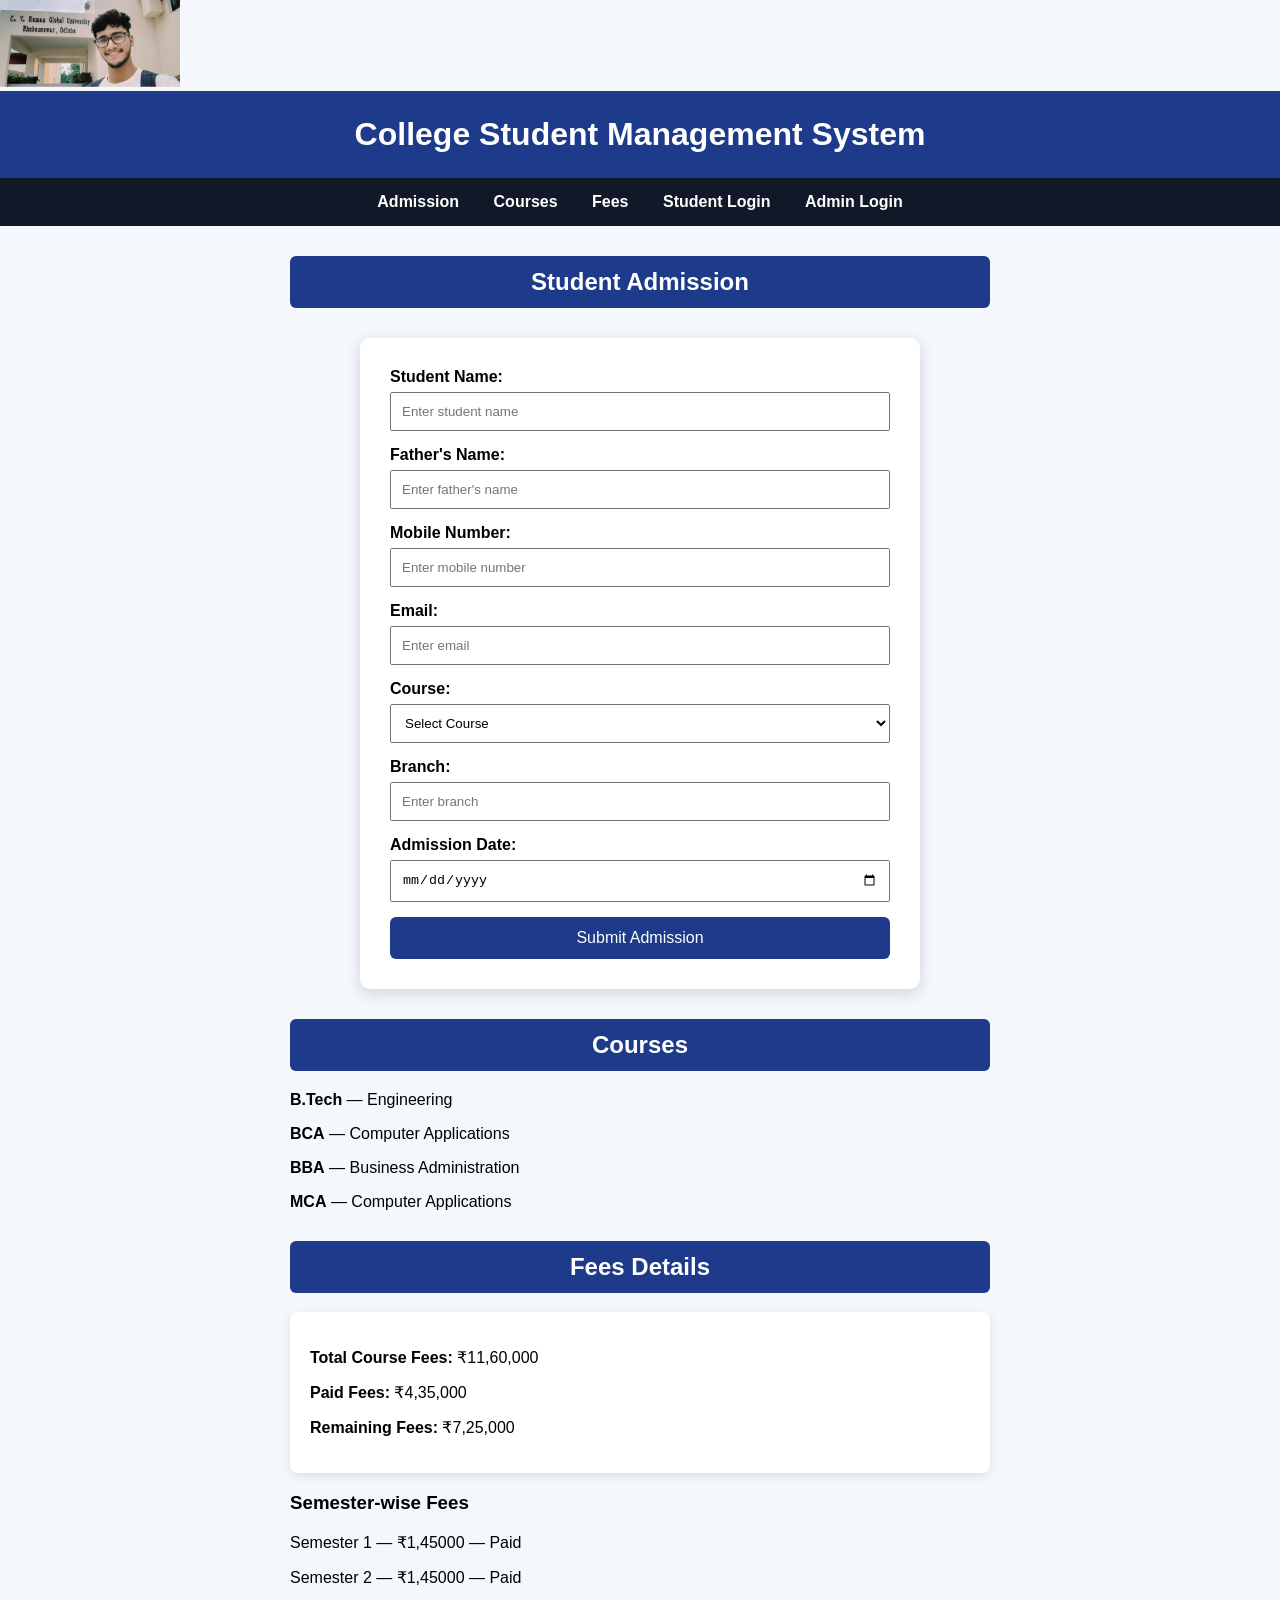
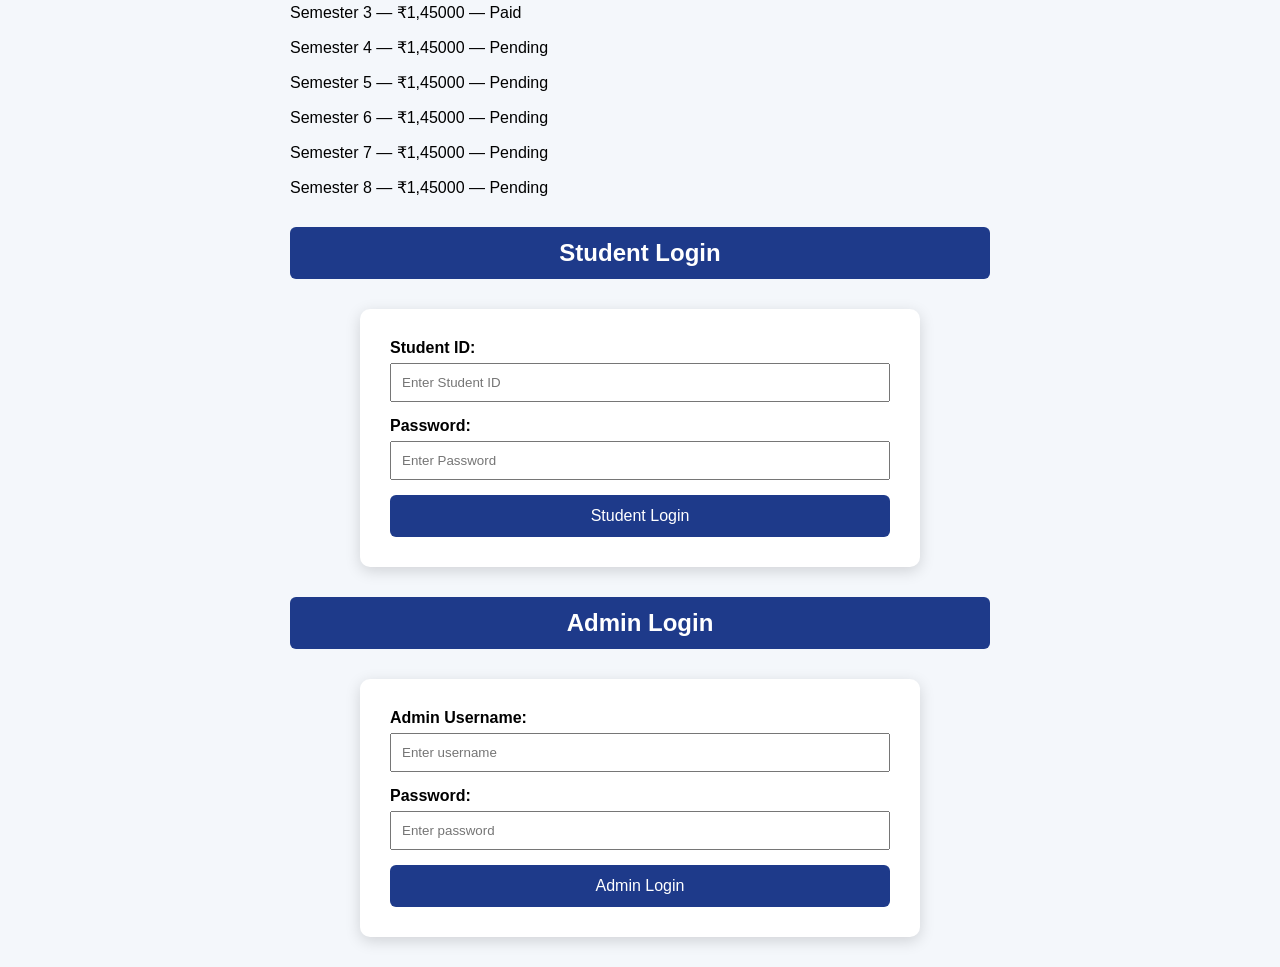
==== index.html @ 2088e77e "Update index.html" ====
<!DOCTYPE html>
<html>
<head>
    <title>College Student Management System</title>
    <link rel="stylesheet" href="style.css">
</head>

<body>
<img src="Satishphoto.jpg" alt="My Photo" width="180">
    <h1>College Student Management System</h1>

    <nav>
        <a href="#admission">Admission</a>
        <a href="#courses">Courses</a>
        <a href="#fees">Fees</a>
        <a href="#student-login">Student Login</a>
        <a href="#admin-login">Admin Login</a>
    </nav>

    <!-- Student Admission -->
    <section id="admission">
        <h2>Student Admission</h2>

        <form id="admissionForm">

            <label>Student Name:</label>
            <input type="text" id="studentName" placeholder="Enter student name">

            <label>Father's Name:</label>
            <input type="text" id="fatherName" placeholder="Enter father's name">

            <label>Mobile Number:</label>
            <input type="tel" id="mobile" placeholder="Enter mobile number">

            <label>Email:</label>
            <input type="email" id="email" placeholder="Enter email">

            <label>Course:</label>
            <select id="course">
                <option value="">Select Course</option>
                <option value="B.Tech">B.Tech</option>
                <option value="BCA">BCA</option>
                <option value="BBA">BBA</option>
                <option value="MCA">MCA</option>
            </select>

            <label>Branch:</label>
            <input type="text" id="branch" placeholder="Enter branch">

            <label>Admission Date:</label>
            <input type="date" id="admissionDate">

            <button type="submit">Submit Admission</button>

        </form>
    </section>
<!-- Courses -->
<section id="courses">
    <h2>Courses</h2>

    <p><strong>B.Tech</strong> — Engineering</p>
    <p><strong>BCA</strong> — Computer Applications</p>
    <p><strong>BBA</strong> — Business Administration</p>
    <p><strong>MCA</strong> — Computer Applications</p>
</section>
    <!-- Fees Details -->
    <section id="fees">
        <h2>Fees Details</h2>

        <div>
            <p><strong>Total Course Fees:</strong> ₹11,60,000</p>
            <p><strong>Paid Fees:</strong> ₹4,35,000</p>
            <p><strong>Remaining Fees:</strong> ₹7,25,000</p>
        </div>

        <h3>Semester-wise Fees</h3>

        <p>Semester 1 — ₹1,45000 — Paid</p>
        <p>Semester 2 — ₹1,45000 — Paid</p>
        <p>Semester 3 — ₹1,45000 — Paid</p>
        <p>Semester 4 — ₹1,45000 — Pending</p>
        <p>Semester 5 — ₹1,45000 — Pending</p>
        <p>Semester 6 — ₹1,45000 — Pending</p>
        <p>Semester 7 — ₹1,45000 — Pending</p>
        <p>Semester 8 — ₹1,45000 — Pending</p>
    </section>

   <!-- Student Login -->
<section id="student-login">
    <h2>Student Login</h2>

    <form id="studentLoginForm">

        <label for="student-id">Student ID:</label>
        <input
            type="text"
            id="student-id"
            placeholder="Enter Student ID"
            required
        >

        <label for="student-password">Password:</label>
        <input
            type="password"
            id="student-password"
            placeholder="Enter Password"
            required
        >

        <button type="submit">Student Login</button>

    </form>
</section>

    <!-- Admin Login -->
<section id="admin">
    <h2>Admin Login</h2>

    <form id="adminLoginForm">

        <label for="adminUsername">Admin Username:</label>
        <input
            type="text"
            id="adminUsername"
            placeholder="Enter username"
            required
        >

        <label for="adminPassword">Password:</label>
        <input
            type="password"
            id="adminPassword"
            placeholder="Enter password"
            required
        >

        <button type="submit">Admin Login</button>

    </form>
</section>

    <script src="script.js"></script>

</body>
</html>
---- style.css ----
body {
    font-family: Arial, sans-serif;
    background: #f4f7fb;
    margin: 0;
    padding: 0;
}

h1 {
    background: #1e3a8a;
    color: white;
    text-align: center;
    padding: 25px;
    margin: 0;
}

h2 {
    text-align: center;
    color: #1e3a8a;
}

form {
    background: white;
    width: 500px;
    margin: 30px auto;
    padding: 30px;
    border-radius: 10px;
    box-shadow: 0 4px 15px rgba(0,0,0,0.15);
}

label {
    font-weight: bold;
}

input, select {
    width: 100%;
    padding: 10px;
    margin-top: 6px;
    margin-bottom: 15px;
    box-sizing: border-box;
}

button {
    width: 100%;
    padding: 12px;
    background: #1e3a8a;
    color: white;
    border: none;
    border-radius: 6px;
    font-size: 16px;
    cursor: pointer;
}

button:hover {
    background: #2563eb;
}

nav {
    background: #111827;
    padding: 15px;
    text-align: center;
}

nav a {
    color: white;
    text-decoration: none;
    margin: 0 15px;
    font-weight: bold;
}

nav a:hover {
    color: #60a5fa;
}

section {
    max-width: 700px;
    margin: 30px auto;
}

section h2 {
    background: #1e3a8a;
    color: white;
    padding: 12px;
    border-radius: 6px;
}

section div {
    background: white;
    padding: 20px;
    border-radius: 8px;
    box-shadow: 0 3px 10px rgba(0,0,0,0.1);
}

section p {
    font-size: 16px;
}
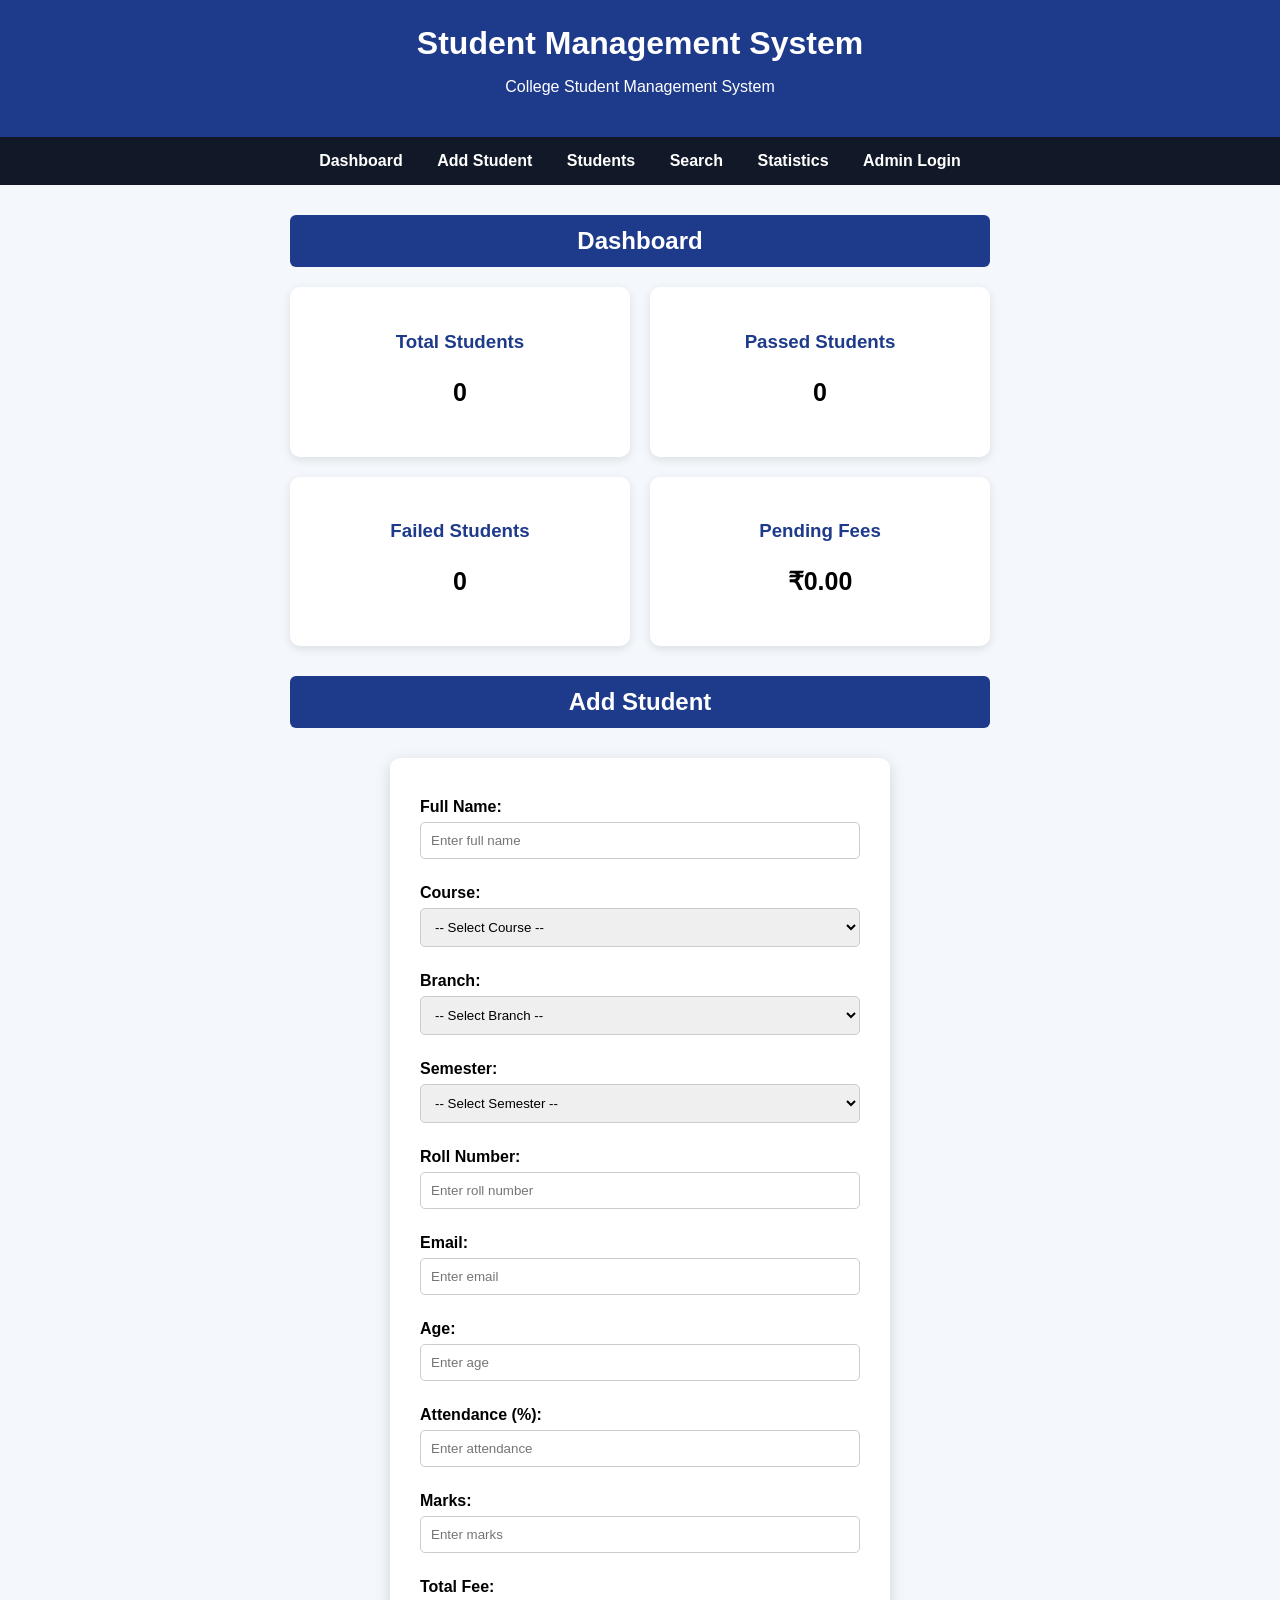
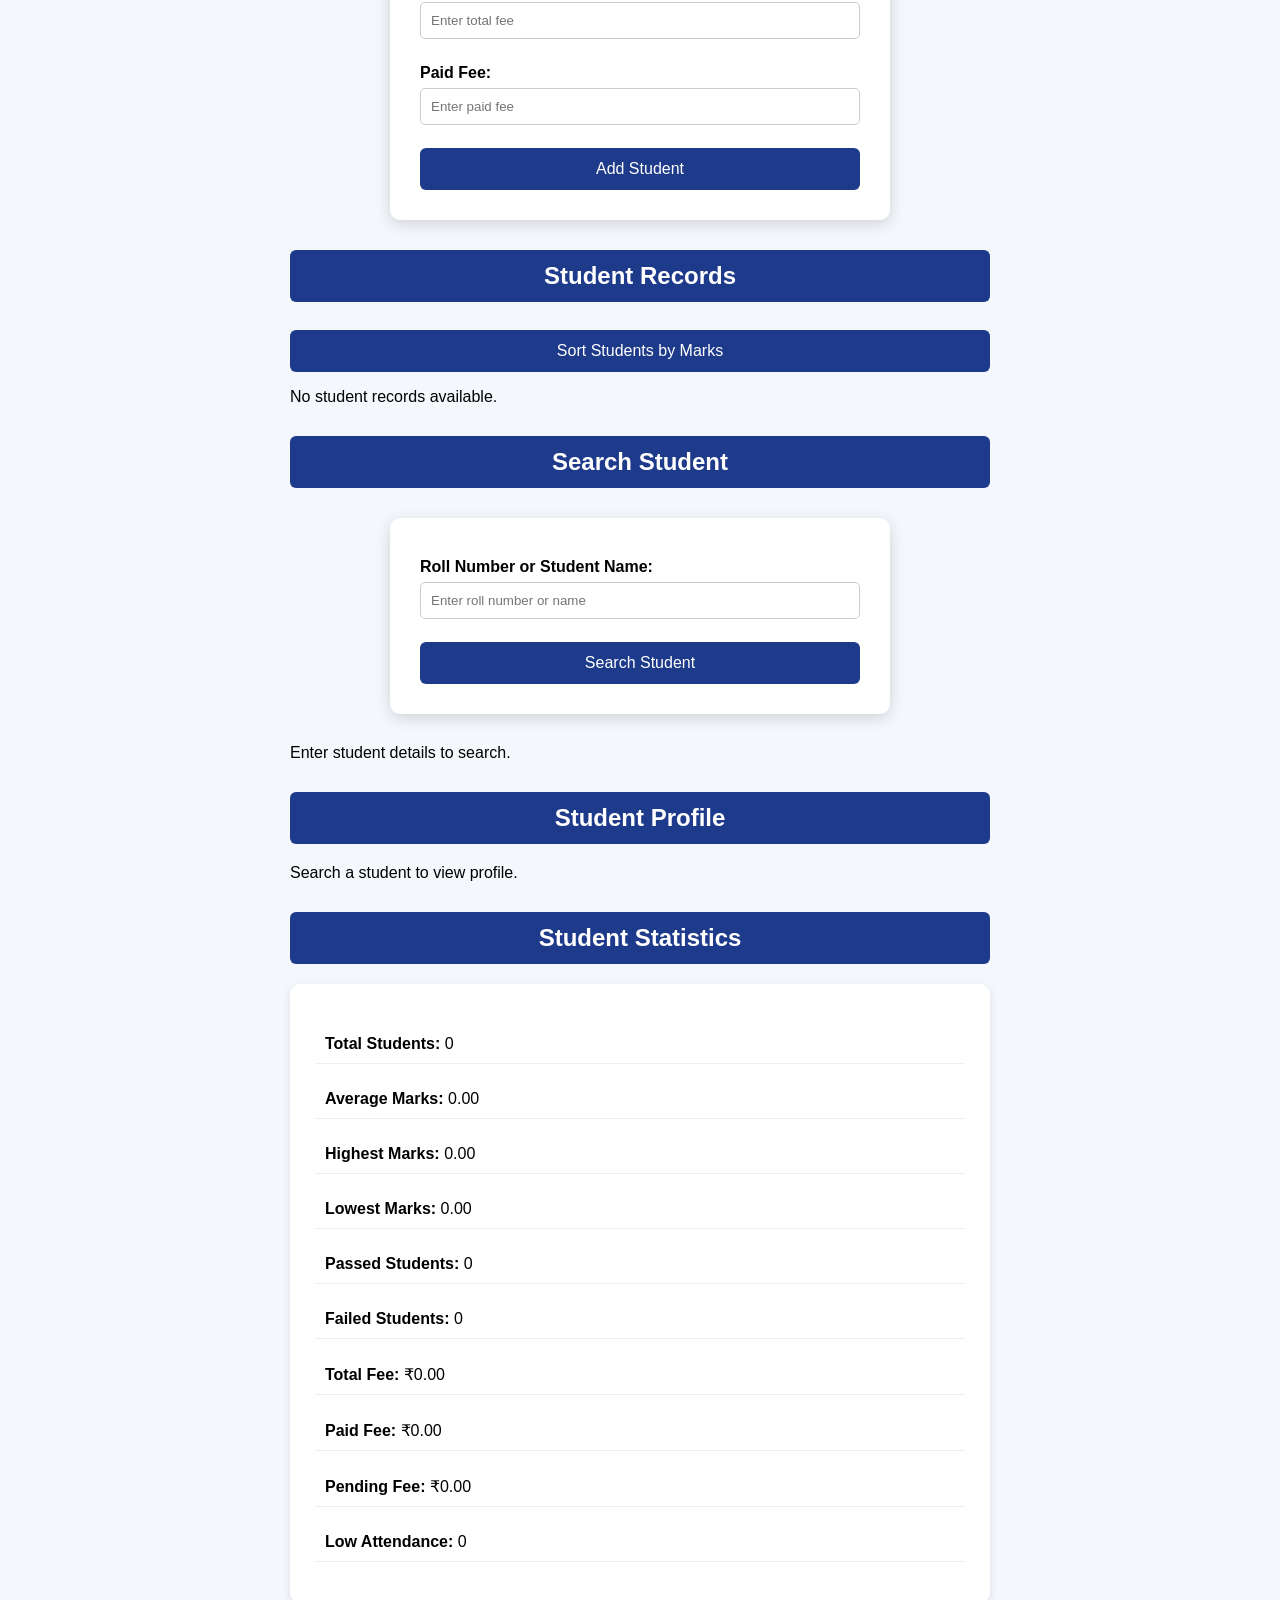
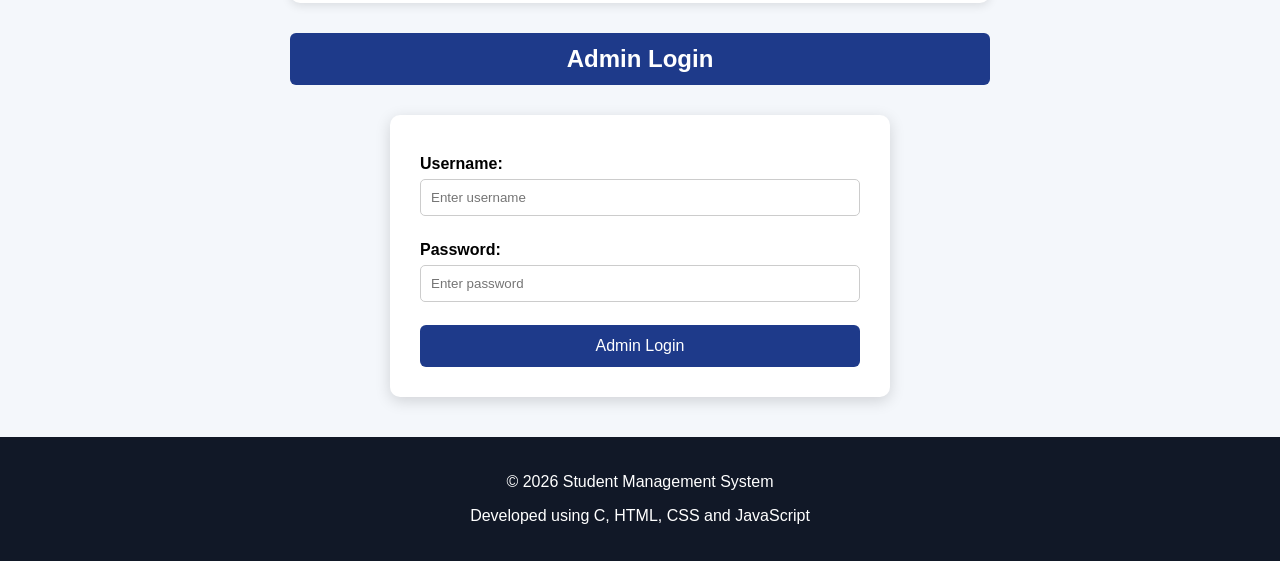
==== commit c5e77413: "Move website files to root" ====
--- a/index.html
+++ b/index.html
@@ -1,124 +1,433 @@
 <!DOCTYPE html>
-<html>
+<html lang="en">
+
 <head>
-    <title>College Student Management System</title>
+    <meta charset="UTF-8">
+    <meta name="viewport" content="width=device-width, initial-scale=1.0">
+
+    <title>Student Management System</title>
+
     <link rel="stylesheet" href="style.css">
 </head>
 
 <body>
-<img src="Satishphoto.jpg" alt="My Photo" width="180">
-    <h1>College Student Management System</h1>
-
-    <nav>
-        <a href="#admission">Admission</a>
-        <a href="#courses">Courses</a>
-        <a href="#fees">Fees</a>
-        <a href="#student-login">Student Login</a>
-        <a href="#admin-login">Admin Login</a>
-    </nav>
-
-    <!-- Student Admission -->
-    <section id="admission">
-        <h2>Student Admission</h2>
-
-        <form id="admissionForm">
-
-            <label>Student Name:</label>
-            <input type="text" id="studentName" placeholder="Enter student name">
-
-            <label>Father's Name:</label>
-            <input type="text" id="fatherName" placeholder="Enter father's name">
-
-            <label>Mobile Number:</label>
-            <input type="tel" id="mobile" placeholder="Enter mobile number">
-
-            <label>Email:</label>
-            <input type="email" id="email" placeholder="Enter email">
-
-            <label>Course:</label>
-            <select id="course">
-                <option value="">Select Course</option>
-                <option value="B.Tech">B.Tech</option>
-                <option value="BCA">BCA</option>
-                <option value="BBA">BBA</option>
-                <option value="MCA">MCA</option>
-            </select>
-
-            <label>Branch:</label>
-            <input type="text" id="branch" placeholder="Enter branch">
-
-            <label>Admission Date:</label>
-            <input type="date" id="admissionDate">
-
-            <button type="submit">Submit Admission</button>
-
-        </form>
-    </section>
-<!-- Courses -->
-<section id="courses">
-    <h2>Courses</h2>
-
-    <p><strong>B.Tech</strong> — Engineering</p>
-    <p><strong>BCA</strong> — Computer Applications</p>
-    <p><strong>BBA</strong> — Business Administration</p>
-    <p><strong>MCA</strong> — Computer Applications</p>
-</section>
-    <!-- Fees Details -->
-    <section id="fees">
-        <h2>Fees Details</h2>
-
-        <div>
-            <p><strong>Total Course Fees:</strong> ₹11,60,000</p>
-            <p><strong>Paid Fees:</strong> ₹4,35,000</p>
-            <p><strong>Remaining Fees:</strong> ₹7,25,000</p>
+
+<header>
+    <h1>Student Management System</h1>
+    <p>College Student Management System</p>
+</header>
+
+<nav>
+    <a href="#dashboard">Dashboard</a>
+    <a href="#admission">Add Student</a>
+    <a href="#students">Students</a>
+    <a href="#search">Search</a>
+    <a href="#statistics">Statistics</a>
+    <a href="#login">Admin Login</a>
+</nav>
+
+
+<main>
+
+<!-- =========================
+     DASHBOARD
+========================= -->
+
+<section id="dashboard">
+
+    <h2>Dashboard</h2>
+
+    <div class="dashboard-cards">
+
+        <div class="card">
+            <h3>Total Students</h3>
+            <p id="totalStudents">0</p>
         </div>
 
-        <h3>Semester-wise Fees</h3>
-
-        <p>Semester 1 — ₹1,45000 — Paid</p>
-        <p>Semester 2 — ₹1,45000 — Paid</p>
-        <p>Semester 3 — ₹1,45000 — Paid</p>
-        <p>Semester 4 — ₹1,45000 — Pending</p>
-        <p>Semester 5 — ₹1,45000 — Pending</p>
-        <p>Semester 6 — ₹1,45000 — Pending</p>
-        <p>Semester 7 — ₹1,45000 — Pending</p>
-        <p>Semester 8 — ₹1,45000 — Pending</p>
-    </section>
-
-   <!-- Student Login -->
-<section id="student-login">
-    <h2>Student Login</h2>
-
-    <form id="studentLoginForm">
-
-        <label for="student-id">Student ID:</label>
-        <input
-            type="text"
-            id="student-id"
-            placeholder="Enter Student ID"
-            required
-        >
-
-        <label for="student-password">Password:</label>
-        <input
-            type="password"
-            id="student-password"
-            placeholder="Enter Password"
-            required
-        >
-
-        <button type="submit">Student Login</button>
+        <div class="card">
+            <h3>Passed Students</h3>
+            <p id="passedStudents">0</p>
+        </div>
+
+        <div class="card">
+            <h3>Failed Students</h3>
+            <p id="failedStudents">0</p>
+        </div>
+
+        <div class="card">
+            <h3>Pending Fees</h3>
+            <p id="pendingFees">₹0.00</p>
+        </div>
+
+    </div>
+
+</section>
+
+
+<!-- =========================
+     ADD STUDENT
+========================= -->
+
+<section id="admission">
+
+    <h2>Add Student</h2>
+
+    <form id="studentForm">
+
+        <label>Full Name:</label>
+
+        <input
+            type="text"
+            id="studentName"
+            placeholder="Enter full name"
+            required
+        >
+
+
+        <!-- COURSE -->
+
+        <label>Course:</label>
+
+        <select id="courseSelect" required>
+
+            <option value="">-- Select Course --</option>
+
+            <option value="B.Tech">B.Tech</option>
+            <option value="BCA">BCA</option>
+            <option value="MCA">MCA</option>
+            <option value="B.Sc">B.Sc</option>
+            <option value="M.Sc">M.Sc</option>
+            <option value="BBA">BBA</option>
+            <option value="MBA">MBA</option>
+
+            <option value="Other">Other</option>
+
+        </select>
+
+        <input
+            type="text"
+            id="otherCourse"
+            placeholder="Enter your course"
+            style="display:none;"
+        >
+
+
+        <!-- BRANCH -->
+
+        <label>Branch:</label>
+
+        <select id="branchSelect" required>
+
+            <option value="">-- Select Branch --</option>
+
+            <option value="CSE">Computer Science & Engineering</option>
+            <option value="IT">Information Technology</option>
+            <option value="ECE">Electronics & Communication Engineering</option>
+            <option value="EEE">Electrical & Electronics Engineering</option>
+            <option value="ME">Mechanical Engineering</option>
+            <option value="CE">Civil Engineering</option>
+            <option value="AI & ML">Artificial Intelligence & Machine Learning</option>
+            <option value="DS">Data Science</option>
+
+            <option value="Other">Other</option>
+
+        </select>
+
+        <input
+            type="text"
+            id="otherBranch"
+            placeholder="Enter your branch"
+            style="display:none;"
+        >
+
+
+        <!-- SEMESTER -->
+
+        <label>Semester:</label>
+
+        <select id="semesterSelect" required>
+
+            <option value="">-- Select Semester --</option>
+
+            <option value="1">1</option>
+            <option value="2">2</option>
+            <option value="3">3</option>
+            <option value="4">4</option>
+            <option value="5">5</option>
+            <option value="6">6</option>
+            <option value="7">7</option>
+            <option value="8">8</option>
+
+            <option value="Other">Other</option>
+
+        </select>
+
+        <input
+            type="text"
+            id="otherSemester"
+            placeholder="Enter your semester"
+            style="display:none;"
+        >
+
+
+        <!-- ROLL -->
+
+        <label>Roll Number:</label>
+
+        <input
+            type="number"
+            id="roll"
+            placeholder="Enter roll number"
+            required
+        >
+
+
+        <!-- EMAIL -->
+
+        <label>Email:</label>
+
+        <input
+            type="email"
+            id="email"
+            placeholder="Enter email"
+            required
+        >
+
+
+        <!-- AGE -->
+
+        <label>Age:</label>
+
+        <input
+            type="number"
+            id="age"
+            min="1"
+            placeholder="Enter age"
+            required
+        >
+
+
+        <!-- ATTENDANCE -->
+
+        <label>Attendance (%):</label>
+
+        <input
+            type="number"
+            id="attendance"
+            min="0"
+            max="100"
+            step="0.01"
+            placeholder="Enter attendance"
+            required
+        >
+
+
+        <!-- MARKS -->
+
+        <label>Marks:</label>
+
+        <input
+            type="number"
+            id="marks"
+            min="0"
+            max="100"
+            step="0.01"
+            placeholder="Enter marks"
+            required
+        >
+
+
+        <!-- TOTAL FEE -->
+
+        <label>Total Fee:</label>
+
+        <input
+            type="number"
+            id="totalFee"
+            min="0"
+            step="0.01"
+            placeholder="Enter total fee"
+            required
+        >
+
+
+        <!-- PAID FEE -->
+
+        <label>Paid Fee:</label>
+
+        <input
+            type="number"
+            id="paidFee"
+            min="0"
+            step="0.01"
+            placeholder="Enter paid fee"
+            required
+        >
+
+
+        <button type="submit">
+            Add Student
+        </button>
 
     </form>
-</section>
-
-    <!-- Admin Login -->
-<section id="admin">
+
+    <p id="formMessage"></p>
+
+</section>
+
+
+<!-- =========================
+     STUDENT RECORDS
+========================= -->
+
+<section id="students">
+
+    <h2>Student Records</h2>
+
+    <button
+        type="button"
+        onclick="sortStudents()"
+    >
+        Sort Students by Marks
+    </button>
+
+    <div id="studentList">
+
+        <p>No student records available.</p>
+
+    </div>
+
+</section>
+
+
+<!-- =========================
+     SEARCH
+========================= -->
+
+<section id="search">
+
+    <h2>Search Student</h2>
+
+    <form id="searchForm">
+
+        <label>Roll Number or Student Name:</label>
+
+        <input
+            type="text"
+            id="searchInput"
+            placeholder="Enter roll number or name"
+            required
+        >
+
+        <button type="submit">
+            Search Student
+        </button>
+
+    </form>
+
+    <div id="searchResult">
+
+        <p>Enter student details to search.</p>
+
+    </div>
+
+</section>
+
+
+<!-- =========================
+     PROFILE
+========================= -->
+
+<section id="profile">
+
+    <h2>Student Profile</h2>
+
+    <div id="studentProfile">
+
+        <p>Search a student to view profile.</p>
+
+    </div>
+
+</section>
+
+
+<!-- =========================
+     STATISTICS
+========================= -->
+
+<section id="statistics">
+
+    <h2>Student Statistics</h2>
+
+    <div class="statistics-box">
+
+        <p>
+            <strong>Total Students:</strong>
+            <span id="statTotal">0</span>
+        </p>
+
+        <p>
+            <strong>Average Marks:</strong>
+            <span id="averageMarks">0</span>
+        </p>
+
+        <p>
+            <strong>Highest Marks:</strong>
+            <span id="highestMarks">0</span>
+        </p>
+
+        <p>
+            <strong>Lowest Marks:</strong>
+            <span id="lowestMarks">0</span>
+        </p>
+
+        <p>
+            <strong>Passed Students:</strong>
+            <span id="statPassed">0</span>
+        </p>
+
+        <p>
+            <strong>Failed Students:</strong>
+            <span id="statFailed">0</span>
+        </p>
+
+        <p>
+            <strong>Total Fee:</strong>
+            ₹<span id="statTotalFee">0</span>
+        </p>
+
+        <p>
+            <strong>Paid Fee:</strong>
+            ₹<span id="statPaidFee">0</span>
+        </p>
+
+        <p>
+            <strong>Pending Fee:</strong>
+            ₹<span id="statPendingFee">0</span>
+        </p>
+
+        <p>
+            <strong>Low Attendance:</strong>
+            <span id="lowAttendance">0</span>
+        </p>
+
+    </div>
+
+</section>
+
+
+<!-- =========================
+     ADMIN LOGIN
+========================= -->
+
+<section id="login">
+
     <h2>Admin Login</h2>
 
     <form id="adminLoginForm">
 
-        <label for="adminUsername">Admin Username:</label>
+        <label>Username:</label>
+
         <input
             type="text"
             id="adminUsername"
@@ -126,7 +435,8 @@
             required
         >
 
-        <label for="adminPassword">Password:</label>
+        <label>Password:</label>
+
         <input
             type="password"
             id="adminPassword"
@@ -134,12 +444,29 @@
             required
         >
 
-        <button type="submit">Admin Login</button>
+        <button type="submit">
+            Admin Login
+        </button>
 
     </form>
-</section>
-
-    <script src="script.js"></script>
+
+    <p id="loginMessage"></p>
+
+</section>
+
+</main>
+
+
+<footer>
+
+    <p>© 2026 Student Management System</p>
+
+    <p>Developed using C, HTML, CSS and JavaScript</p>
+
+</footer>
+
+
+<script src="script.js"></script>
 
 </body>
-</html>
+</html>
--- a/style.css
+++ b/style.css
@@ -1,95 +1,367 @@
+/* =====================================================
+   GENERAL
+===================================================== */
+
 body {
+
     font-family: Arial, sans-serif;
+
     background: #f4f7fb;
+
     margin: 0;
+
     padding: 0;
 }
 
-h1 {
+
+/* =====================================================
+   HEADER
+===================================================== */
+
+header {
+
     background: #1e3a8a;
-    color: white;
-    text-align: center;
+
+    color: white;
+
+    text-align: center;
+
     padding: 25px;
-    margin: 0;
-}
-
-h2 {
-    text-align: center;
+}
+
+header h1 {
+
+    margin: 0 0 10px 0;
+}
+
+
+/* =====================================================
+   NAVIGATION
+===================================================== */
+
+nav {
+
+    background: #111827;
+
+    padding: 15px;
+
+    text-align: center;
+}
+
+nav a {
+
+    color: white;
+
+    text-decoration: none;
+
+    margin: 0 15px;
+
+    font-weight: bold;
+}
+
+nav a:hover {
+
+    color: #60a5fa;
+}
+
+
+/* =====================================================
+   SECTIONS
+===================================================== */
+
+section {
+
+    max-width: 700px;
+
+    margin: 30px auto;
+
+    padding: 0 15px;
+}
+
+
+section h2 {
+
+    text-align: center;
+
+    background: #1e3a8a;
+
+    color: white;
+
+    padding: 12px;
+
+    border-radius: 6px;
+}
+
+
+/* =====================================================
+   FORM
+===================================================== */
+
+form {
+
+    background: white;
+
+    width: 100%;
+
+    max-width: 500px;
+
+    margin: 30px auto;
+
+    padding: 30px;
+
+    border-radius: 10px;
+
+    box-shadow:
+        0 4px 15px
+        rgba(0,0,0,0.15);
+
+    box-sizing: border-box;
+}
+
+
+label {
+
+    font-weight: bold;
+
+    display: block;
+
+    margin-top: 10px;
+}
+
+
+input,
+select {
+
+    width: 100%;
+
+    padding: 10px;
+
+    margin-top: 6px;
+
+    margin-bottom: 15px;
+
+    box-sizing: border-box;
+
+    border: 1px solid #ccc;
+
+    border-radius: 5px;
+}
+
+
+input:focus,
+select:focus {
+
+    outline: none;
+
+    border-color: #1e3a8a;
+}
+
+
+/* =====================================================
+   BUTTON
+===================================================== */
+
+button {
+
+    width: 100%;
+
+    padding: 12px;
+
+    background: #1e3a8a;
+
+    color: white;
+
+    border: none;
+
+    border-radius: 6px;
+
+    font-size: 16px;
+
+    cursor: pointer;
+
+    margin-top: 8px;
+}
+
+
+button:hover {
+
+    background: #2563eb;
+}
+
+
+/* =====================================================
+   MESSAGE
+===================================================== */
+
+#formMessage,
+#loginMessage {
+
+    text-align: center;
+
+    font-weight: bold;
+
+    margin: 15px;
+}
+
+
+/* =====================================================
+   DASHBOARD CARDS
+===================================================== */
+
+.dashboard-cards {
+
+    display: grid;
+
+    grid-template-columns:
+        repeat(2, 1fr);
+
+    gap: 20px;
+}
+
+
+.card {
+
+    background: white;
+
+    padding: 25px;
+
+    text-align: center;
+
+    border-radius: 10px;
+
+    box-shadow:
+        0 3px 10px
+        rgba(0,0,0,0.1);
+}
+
+
+.card h3 {
+
     color: #1e3a8a;
 }
 
-form {
+
+.card p {
+
+    font-size: 25px;
+
+    font-weight: bold;
+}
+
+
+/* =====================================================
+   STUDENT CARD
+===================================================== */
+
+.student-card {
+
     background: white;
-    width: 500px;
-    margin: 30px auto;
-    padding: 30px;
+
+    padding: 20px;
+
+    margin: 20px 0;
+
     border-radius: 10px;
-    box-shadow: 0 4px 15px rgba(0,0,0,0.15);
-}
-
-label {
-    font-weight: bold;
-}
-
-input, select {
-    width: 100%;
+
+    box-shadow:
+        0 3px 10px
+        rgba(0,0,0,0.1);
+}
+
+
+.student-card h3 {
+
+    color: #1e3a8a;
+
+    margin-top: 0;
+}
+
+
+.student-card p {
+
+    font-size: 16px;
+
+    line-height: 1.5;
+}
+
+
+.student-card hr {
+
+    margin-top: 20px;
+
+    border: 0;
+
+    border-top: 1px solid #ddd;
+}
+
+
+/* =====================================================
+   STATISTICS
+===================================================== */
+
+.statistics-box {
+
+    background: white;
+
+    padding: 25px;
+
+    border-radius: 10px;
+
+    box-shadow:
+        0 3px 10px
+        rgba(0,0,0,0.1);
+}
+
+
+.statistics-box p {
+
     padding: 10px;
-    margin-top: 6px;
-    margin-bottom: 15px;
-    box-sizing: border-box;
-}
-
-button {
-    width: 100%;
-    padding: 12px;
-    background: #1e3a8a;
-    color: white;
-    border: none;
-    border-radius: 6px;
-    font-size: 16px;
-    cursor: pointer;
-}
-
-button:hover {
-    background: #2563eb;
-}
-
-nav {
+
+    border-bottom: 1px solid #eee;
+}
+
+
+/* =====================================================
+   FOOTER
+===================================================== */
+
+footer {
+
     background: #111827;
-    padding: 15px;
-    text-align: center;
-}
-
-nav a {
-    color: white;
-    text-decoration: none;
-    margin: 0 15px;
-    font-weight: bold;
-}
-
-nav a:hover {
-    color: #60a5fa;
-}
-
-section {
-    max-width: 700px;
-    margin: 30px auto;
-}
-
-section h2 {
-    background: #1e3a8a;
-    color: white;
-    padding: 12px;
-    border-radius: 6px;
-}
-
-section div {
-    background: white;
+
+    color: white;
+
+    text-align: center;
+
     padding: 20px;
-    border-radius: 8px;
-    box-shadow: 0 3px 10px rgba(0,0,0,0.1);
-}
-
-section p {
-    font-size: 16px;
-}
+
+    margin-top: 40px;
+}
+
+
+/* =====================================================
+   MOBILE
+===================================================== */
+
+@media (max-width: 600px) {
+
+    nav a {
+
+        display: block;
+
+        margin: 10px;
+    }
+
+
+    .dashboard-cards {
+
+        grid-template-columns: 1fr;
+    }
+
+
+    form {
+
+        width: 95%;
+    }
+
+}
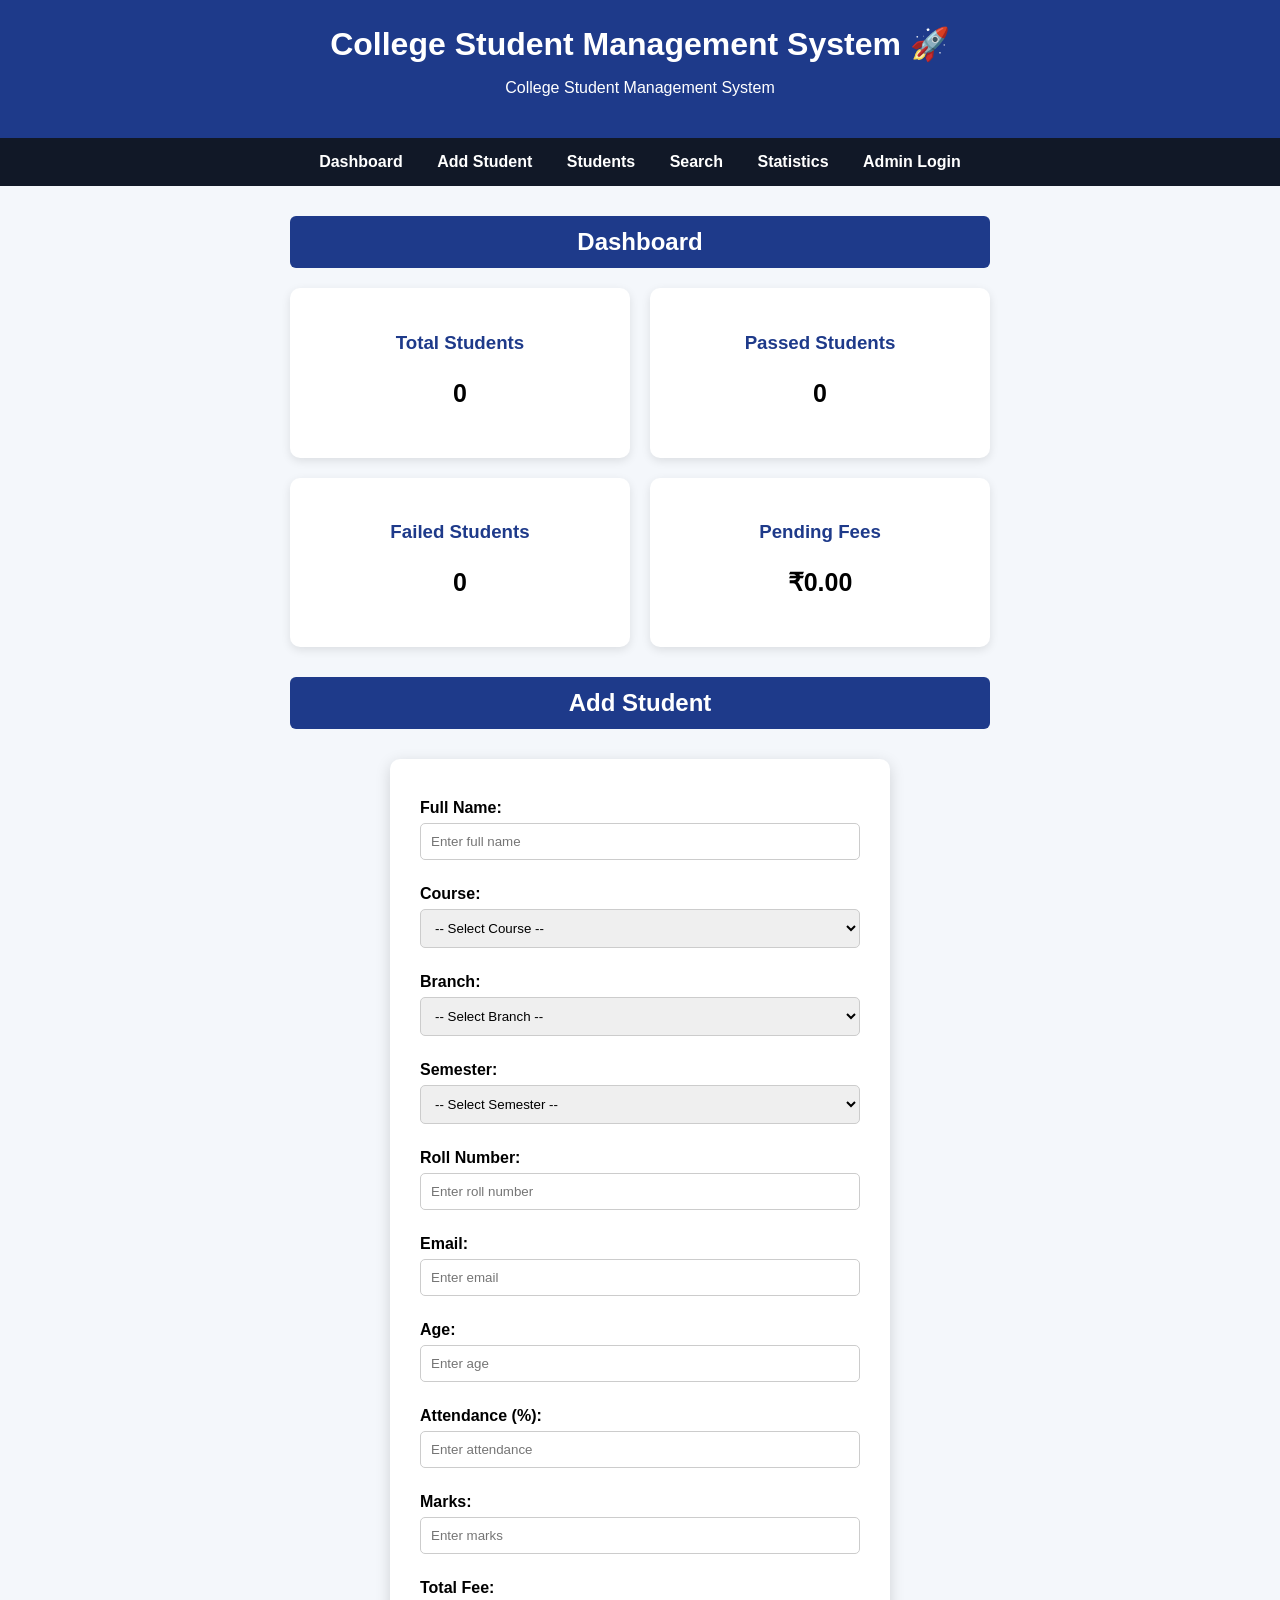
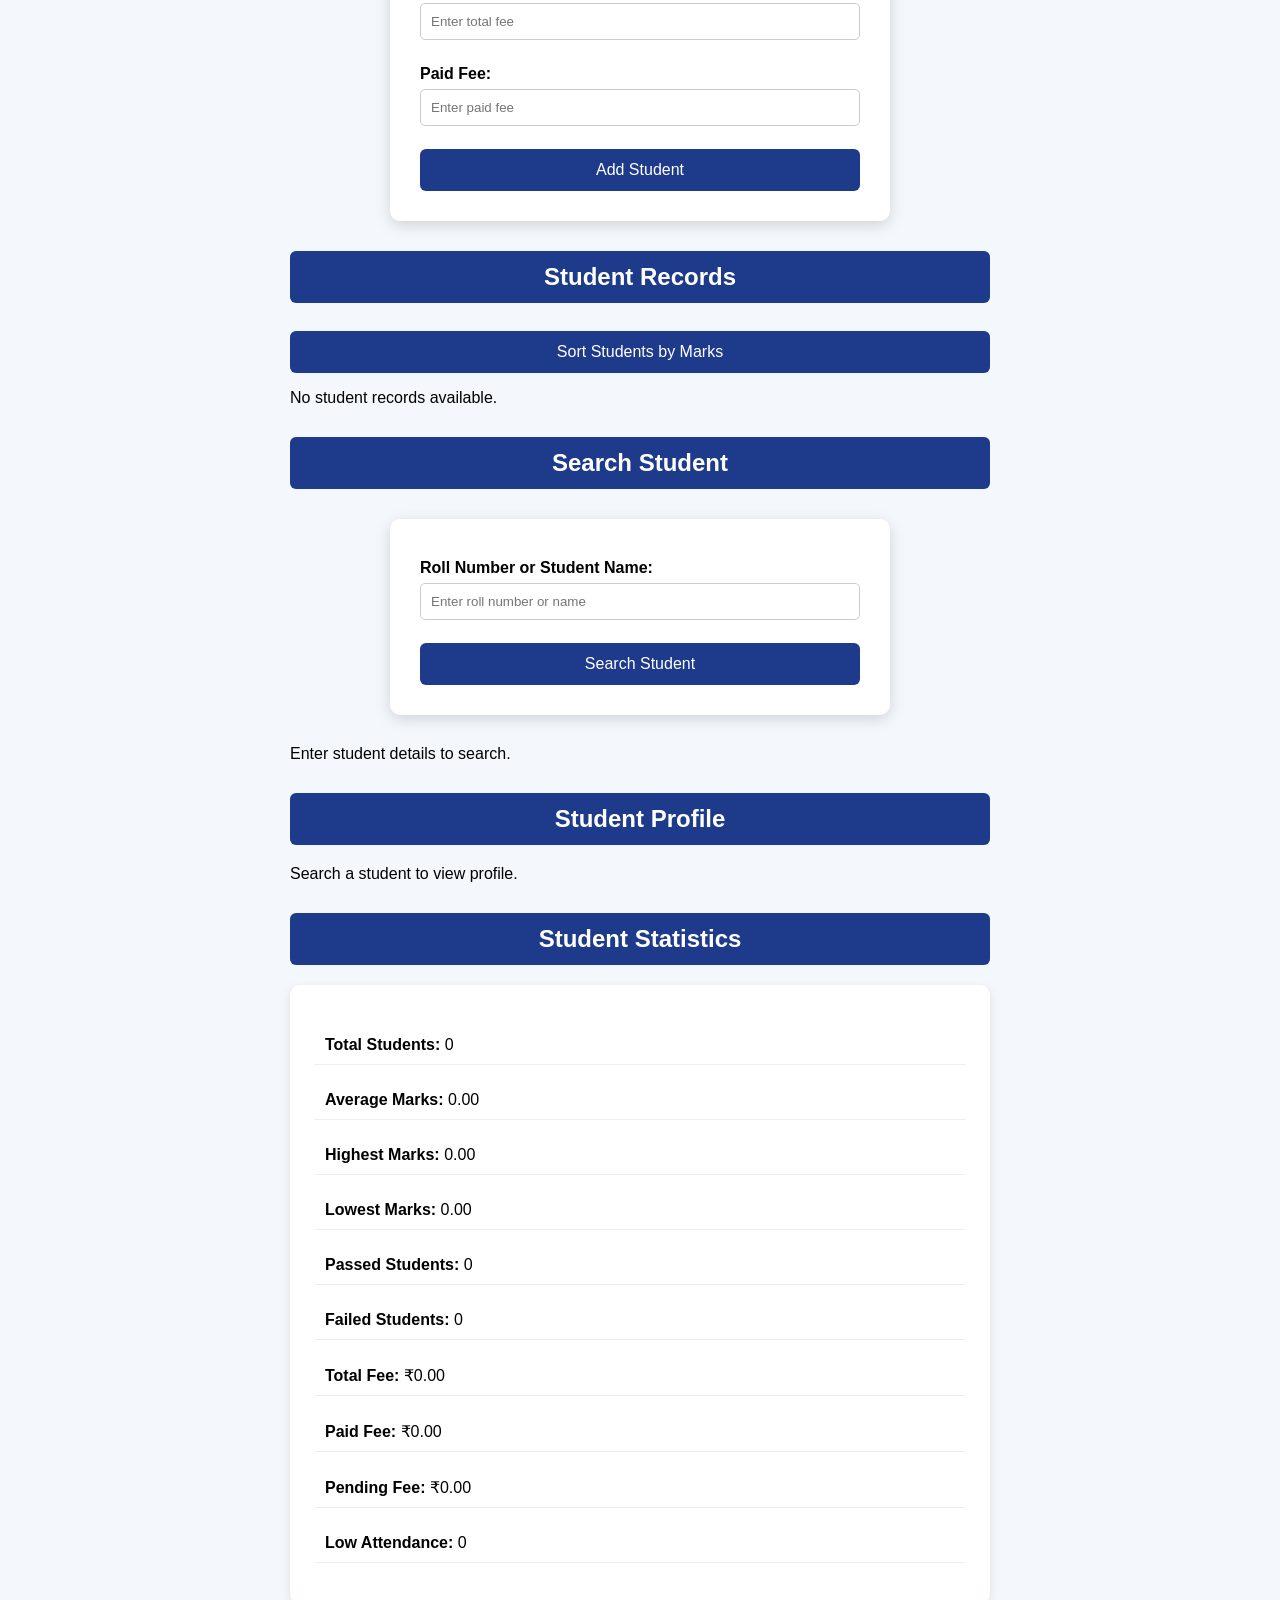
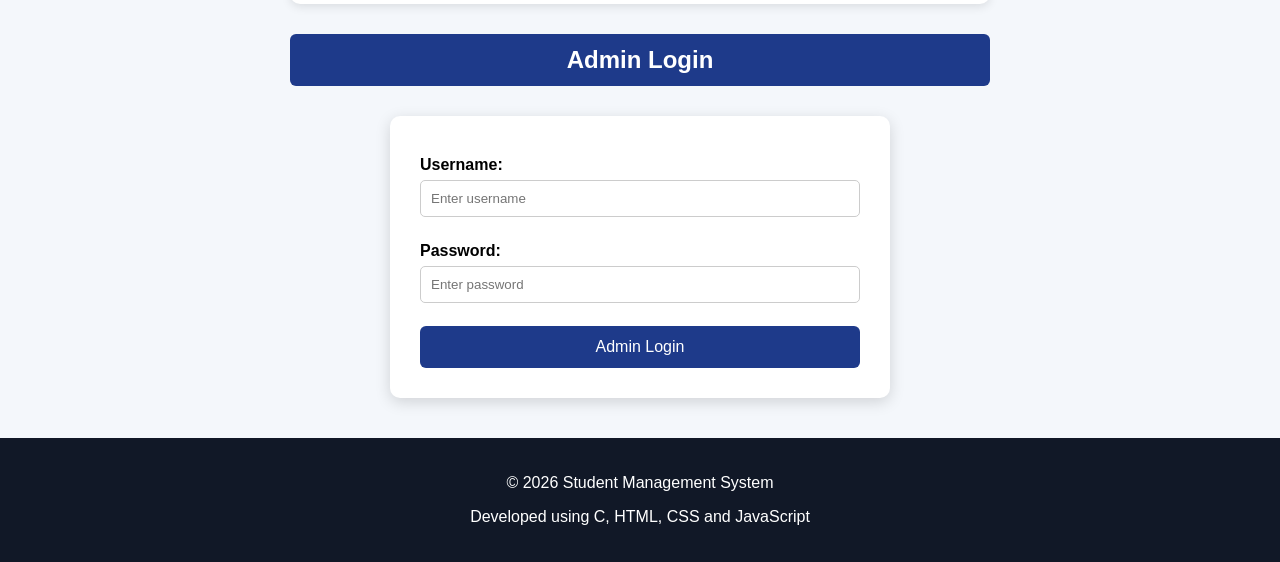
==== commit 51579d32: "Update index page" ====
--- a/index.html
+++ b/index.html
@@ -13,7 +13,7 @@
 <body>
 
 <header>
-    <h1>Student Management System</h1>
+    <h1>College Student Management System 🚀</h1>
     <p>College Student Management System</p>
 </header>
 
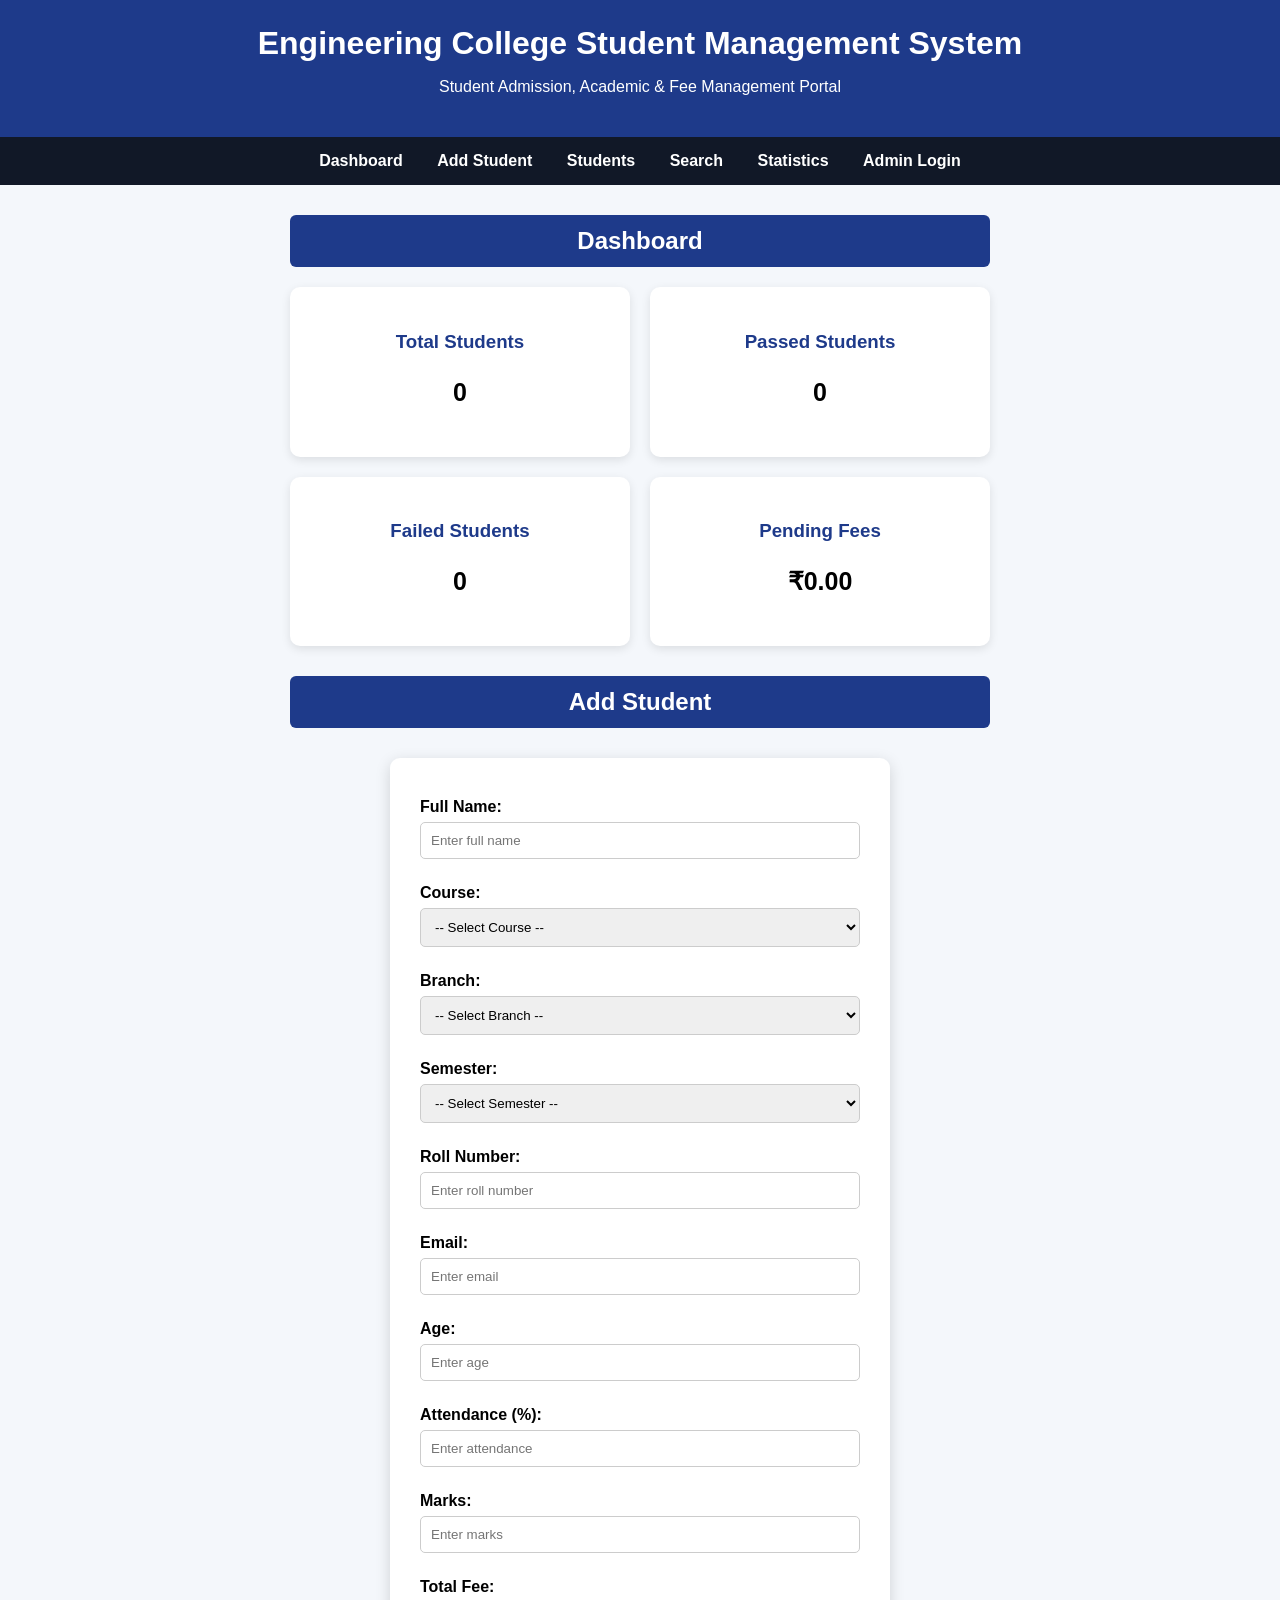
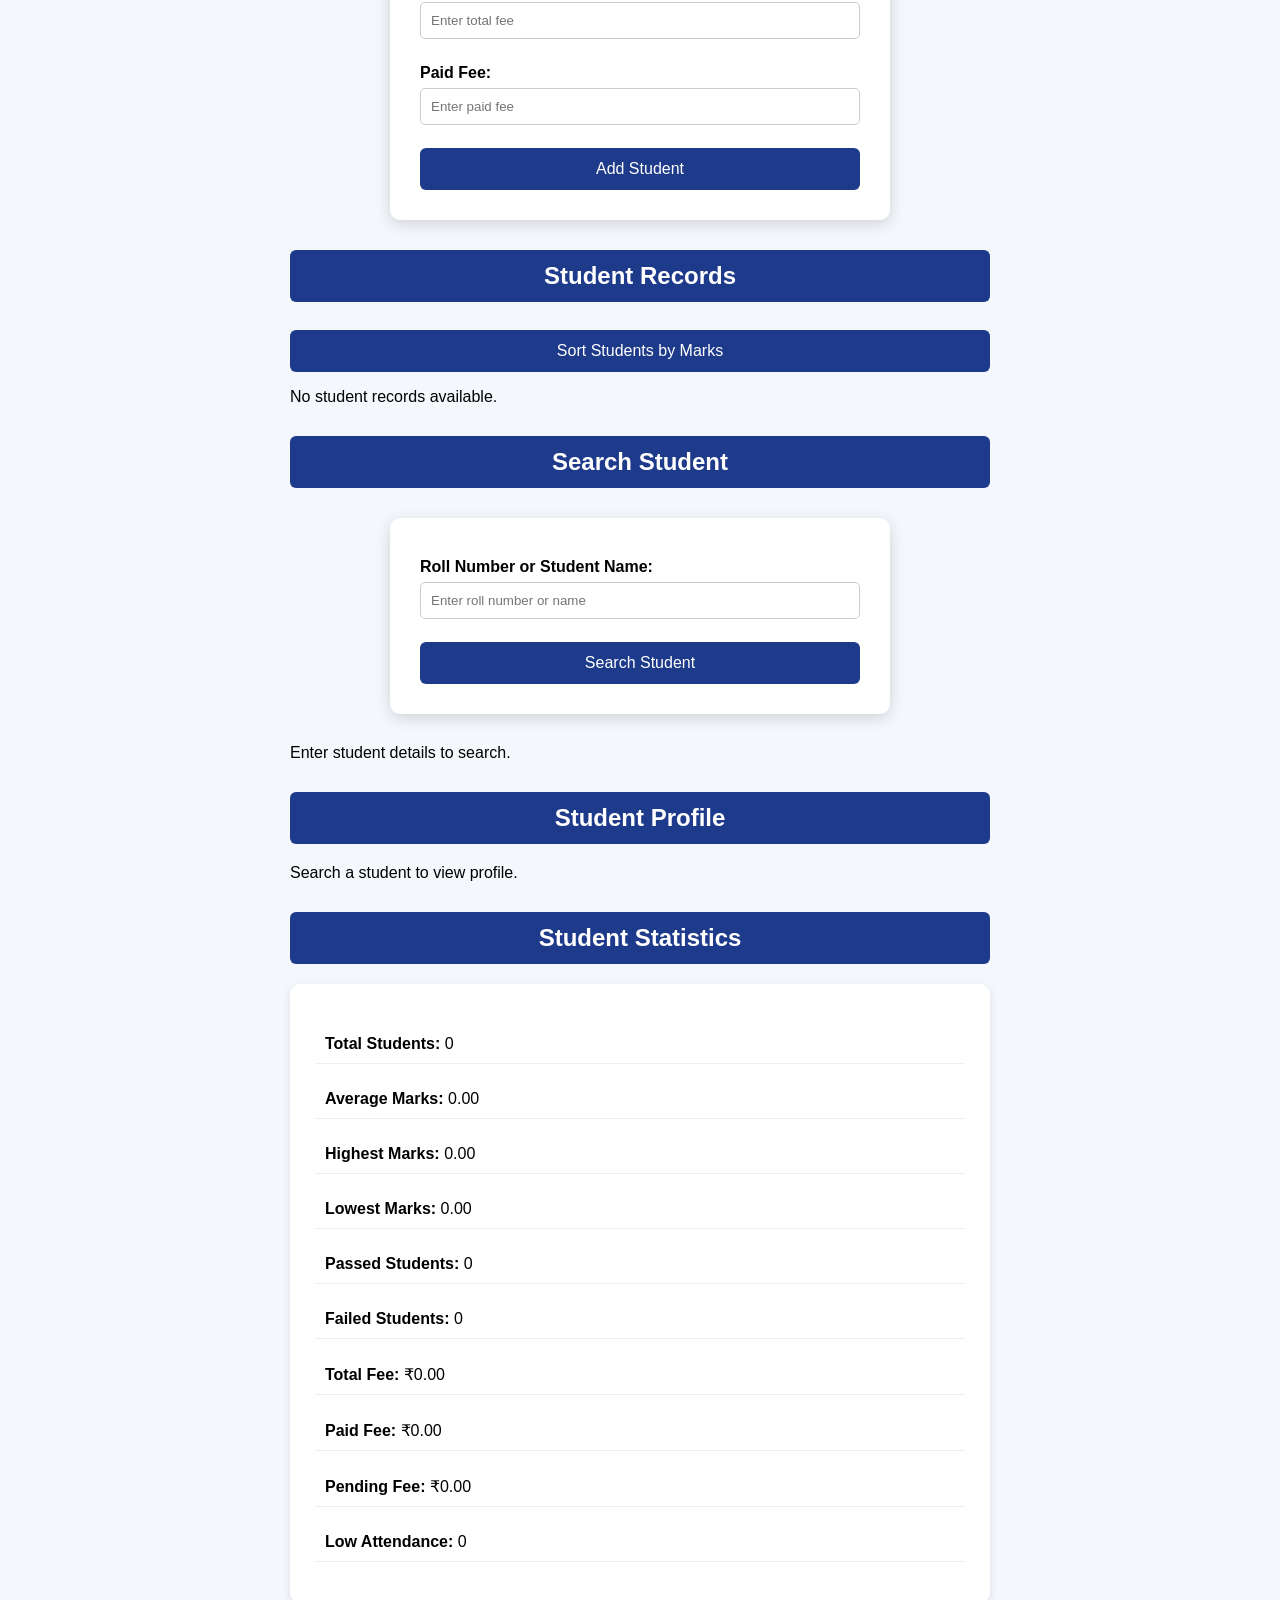
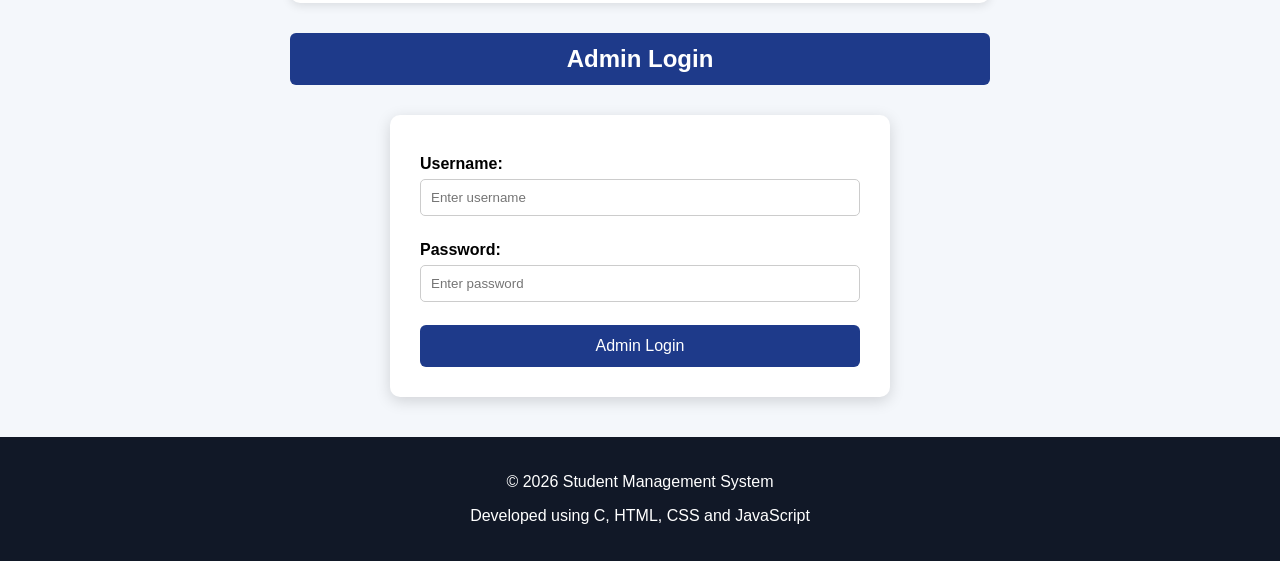
==== commit 83c08ff7: "Update website heading" ====
--- a/index.html
+++ b/index.html
@@ -13,8 +13,8 @@
 <body>
 
 <header>
-    <h1>College Student Management System 🚀</h1>
-    <p>College Student Management System</p>
+      <h1>Engineering College Student Management System</h1>
+     <p>Student Admission, Academic & Fee Management Portal</p>
 </header>
 
 <nav>
